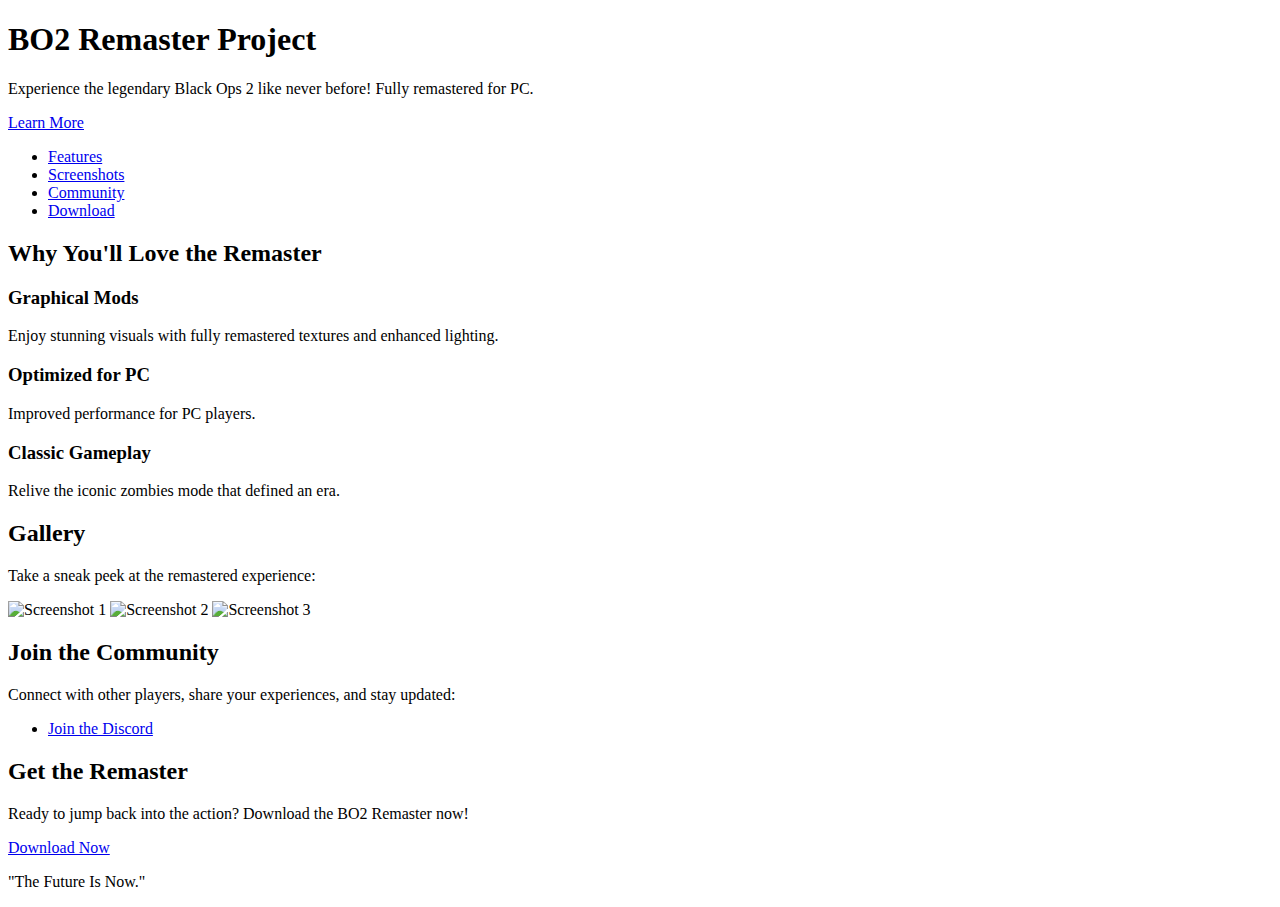
==== bo2.html @ d3438070 "Create bo2.html" ====
<!DOCTYPE html>
<html lang="en">
<head>
  <meta charset="UTF-8">
  <meta name="viewport" content="width=device-width, initial-scale=1.0">
  <title>BO2 Remaster Project</title>
  <link rel="stylesheet" href="styles.css">
</head>
<body>
  <header class="hero">
    <div class="hero-content">
      <h1>BO2 Remaster Project</h1>
      <p>Experience the legendary Black Ops 2 like never before! Fully remastered for PC.</p>
      <a href="#learn-more" class="cta-button">Learn More</a>
    </div>
  </header>

  <nav class="navbar">
    <ul>
      <li><a href="#features">Features</a></li>
      <li><a href="#screenshots">Screenshots</a></li>
      <li><a href="#community">Community</a></li>
      <li><a href="#download">Download</a></li>
    </ul>
  </nav>

  <main>
    <section id="features" class="features">
      <h2>Why You'll Love the Remaster</h2>
      <div class="feature-list">
        <div class="feature-item">
          <h3>Graphical Mods</h3>
          <p>Enjoy stunning visuals with fully remastered textures and enhanced lighting.</p>
        </div>
        <div class="feature-item">
          <h3>Optimized for PC</h3>
          <p>Improved performance for PC players.</p>
        </div>
        <div class="feature-item">
          <h3>Classic Gameplay</h3>
          <p>Relive the iconic zombies mode that defined an era.</p>
        </div>
      </div>
    </section>

    <section id="screenshots" class="screenshots">
      <h2>Gallery</h2>
      <p>Take a sneak peek at the remastered experience:</p>
      <div class="gallery">
        <img src="https://via.placeholder.com/300x200" alt="Screenshot 1">
        <img src="https://via.placeholder.com/300x200" alt="Screenshot 2">
        <img src="https://via.placeholder.com/300x200" alt="Screenshot 3">
      </div>
    </section>

    <section id="community" class="community">
      <h2>Join the Community</h2>
      <p>Connect with other players, share your experiences, and stay updated:</p>
      <ul>
        <li><a href="https://discord.gg/example" target="_blank">Join the Discord</a></li>
      </ul>
    </section>

    <section id="download" class="download">
      <h2>Get the Remaster</h2>
      <p>Ready to jump back into the action? Download the BO2 Remaster now!</p>
      <a href="#" class="download-button">Download Now</a>
    </section>
  </main>

  <footer>
    <p>"The Future Is Now."</p>
  </footer>
</body>
</html>
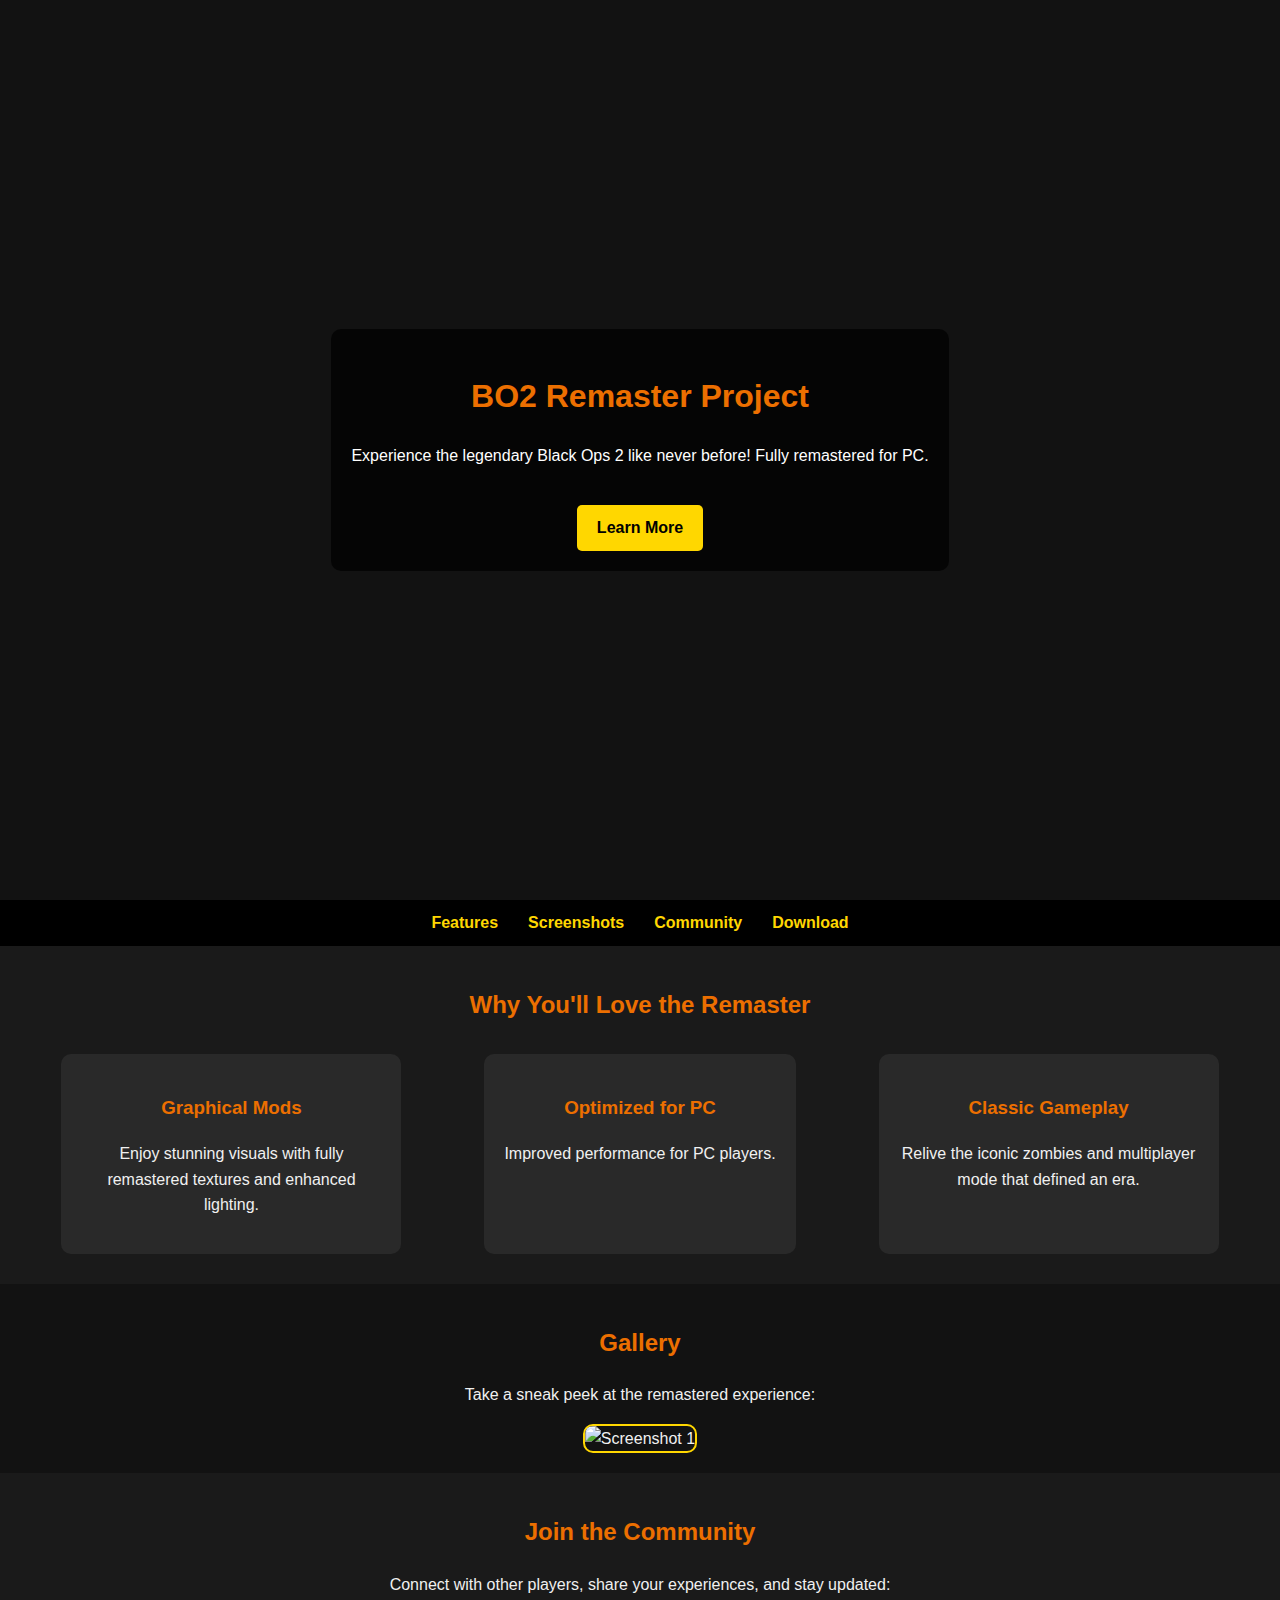
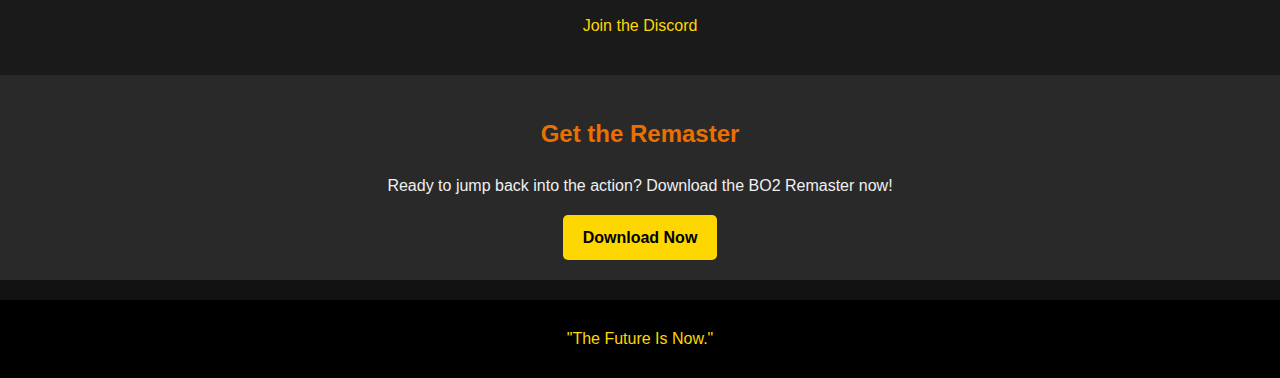
==== commit 9b7f488c: "Update bo2.html" ====
--- a/bo2.html
+++ b/bo2.html
@@ -38,7 +38,7 @@
         </div>
         <div class="feature-item">
           <h3>Classic Gameplay</h3>
-          <p>Relive the iconic zombies mode that defined an era.</p>
+          <p>Relive the iconic zombies and multiplayer mode that defined an era.</p>
         </div>
       </div>
     </section>
@@ -47,9 +47,8 @@
       <h2>Gallery</h2>
       <p>Take a sneak peek at the remastered experience:</p>
       <div class="gallery">
-        <img src="https://via.placeholder.com/300x200" alt="Screenshot 1">
-        <img src="https://via.placeholder.com/300x200" alt="Screenshot 2">
-        <img src="https://via.placeholder.com/300x200" alt="Screenshot 3">
+        <img src="blob:https://www.reddit.com/4ce1ea3b-523a-4716-b2f7-e248203f5724" alt="Screenshot 1">
+        
       </div>
     </section>
 
@@ -64,7 +63,7 @@
     <section id="download" class="download">
       <h2>Get the Remaster</h2>
       <p>Ready to jump back into the action? Download the BO2 Remaster now!</p>
-      <a href="#" class="download-button">Download Now</a>
+      <a href="https://github.com/TheeRealDoomguy/BO2-100AE/releases/tag/1.0.0" class="download-button">Download Now</a>
     </section>
   </main>
 
--- a/styles.css
+++ b/styles.css
@@ -0,0 +1,165 @@
+/* General Styles */
+body {
+  font-family: Arial, sans-serif;
+  margin: 0;
+  padding: 0;
+  background-color: #121212;
+  color: #f0f0f0;
+  line-height: 1.6;
+}
+
+a {
+  color: #FFD700;
+  text-decoration: none;
+}
+
+a:hover {
+  text-decoration: underline;
+}
+
+h1, h2, h3 {
+  color: #ec6f00;
+  text-align: center;
+}
+
+/* Hero Section */
+.hero {
+  background: url('https://preview.redd.it/bo2-promotional-art-its-just-awesome-v0-570dd2t7el691.jpg?width=1080&crop=smart&auto=webp&s=09f046d39b03006688f7901a42df27e31fdb75ee') no-repeat center center/cover;
+  height: 100vh;
+  color: #fff;
+  display: flex;
+  justify-content: center;
+  align-items: center;
+  text-align: center;
+}
+
+.hero-content {
+  background-color: rgba(0, 0, 0, 0.7);
+  padding: 20px;
+  border-radius: 10px;
+}
+
+.cta-button {
+  display: inline-block;
+  padding: 10px 20px;
+  margin-top: 20px;
+  background-color: #FFD700;
+  color: #000;
+  font-weight: bold;
+  border-radius: 5px;
+}
+
+.cta-button:hover {
+  background-color: #ffcc00;
+}
+
+/* Navbar */
+.navbar {
+  background-color: #000;
+  padding: 10px 0;
+  position: sticky;
+  top: 0;
+  z-index: 1000;
+}
+
+.navbar ul {
+  display: flex;
+  justify-content: center;
+  list-style: none;
+  margin: 0;
+  padding: 0;
+}
+
+.navbar li {
+  margin: 0 15px;
+}
+
+.navbar a {
+  color: #FFD700;
+  font-weight: bold;
+}
+
+/* Features Section */
+.features {
+  padding: 20px;
+  background-color: #1a1a1a;
+  text-align: center;
+}
+
+.feature-list {
+  display: flex;
+  justify-content: space-around;
+  flex-wrap: wrap;
+}
+
+.feature-item {
+  max-width: 300px;
+  margin: 10px;
+  padding: 20px;
+  background-color: #292929;
+  border-radius: 10px;
+}
+
+/* Screenshots Section */
+.screenshots {
+  padding: 20px;
+  text-align: center;
+}
+
+.gallery {
+  display: flex;
+  justify-content: center;
+  flex-wrap: wrap;
+  gap: 10px;
+}
+
+.gallery img {
+  max-width: 300px;
+  border: 2px solid #FFD700;
+  border-radius: 10px;
+}
+
+/* Community Section */
+.community {
+  padding: 20px;
+  background-color: #1a1a1a;
+  text-align: center;
+}
+
+.community ul {
+  list-style: none;
+  padding: 0;
+}
+
+.community li {
+  margin: 10px 0;
+}
+
+/* Download Section */
+.download {
+  padding: 20px;
+  text-align: center;
+  background-color: #292929;
+}
+
+.download-button {
+  display: inline-block;
+  padding: 10px 20px;
+  background-color: #FFD700;
+  color: #000;
+  font-weight: bold;
+  border-radius: 5px;
+}
+
+.download-button:hover {
+  background-color: #ffcc00;
+}
+
+/* Footer */
+footer {
+  background-color: #000;
+  color: #FFD700;
+  text-align: center;
+  padding: 10px;
+  margin-top: 20px;
+}
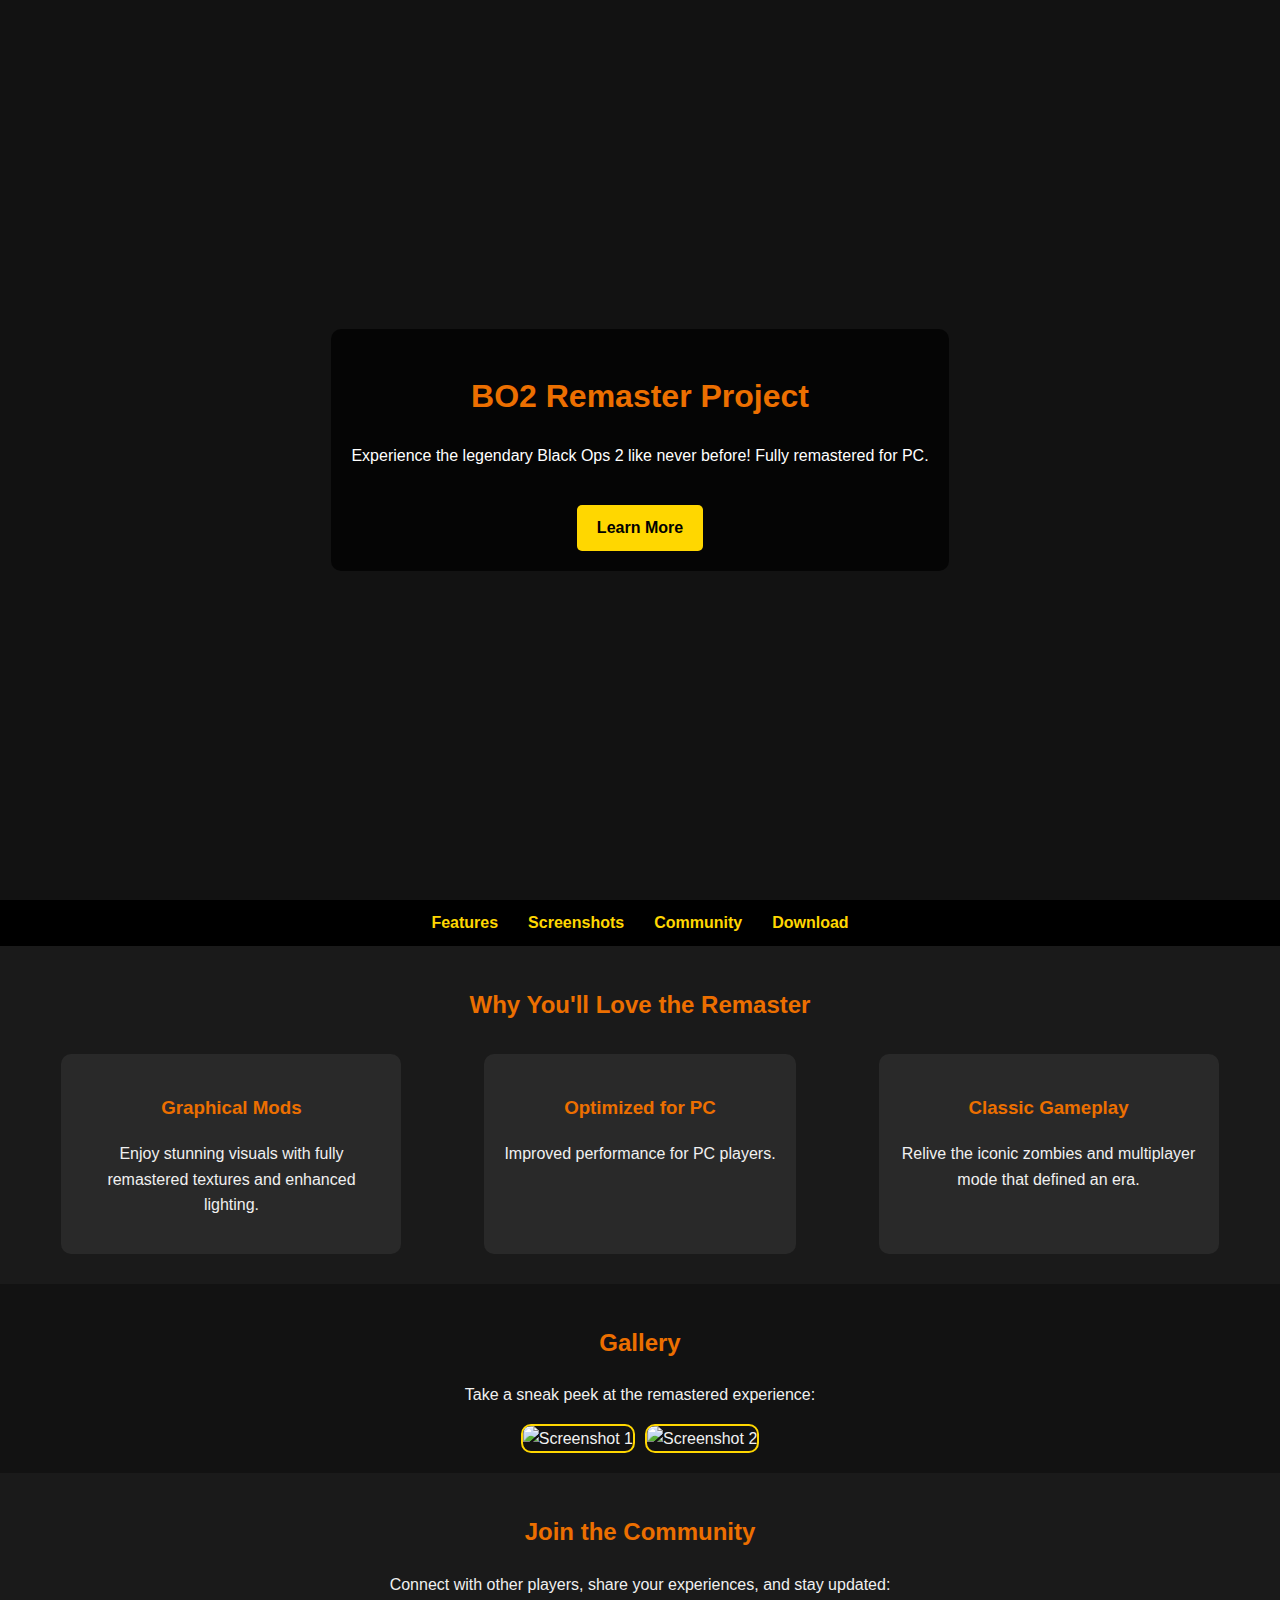
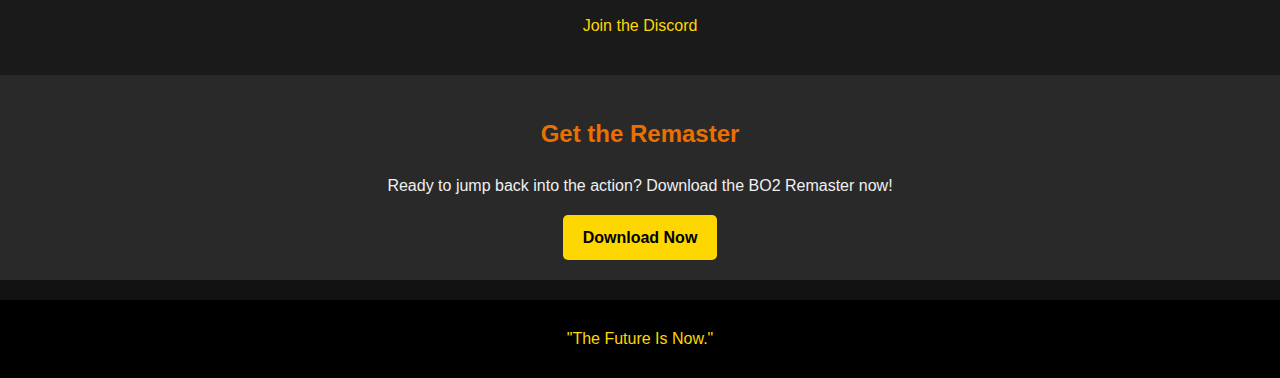
==== commit ef96b193: "Update bo2.html" ====
--- a/bo2.html
+++ b/bo2.html
@@ -47,7 +47,8 @@
       <h2>Gallery</h2>
       <p>Take a sneak peek at the remastered experience:</p>
       <div class="gallery">
-        <img src="blob:https://www.reddit.com/4ce1ea3b-523a-4716-b2f7-e248203f5724" alt="Screenshot 1">
+        <img src="https://store8.gofile.io/download/web/0ba98654-81fc-4ab1-8953-322b73f20e41/Screenshot%202025-04-16%20150649.png" alt="Screenshot 1">
+        <img src="https://store-na-phx-1.gofile.io/download/web/7f1f4e95-4eda-47a4-90de-3bc184b4932e/Plutonium%20T6%20Zombies%20(r4822)%204_16_2025%203_12_19%20PM.png" alt="Screenshot 2">
         
       </div>
     </section>
